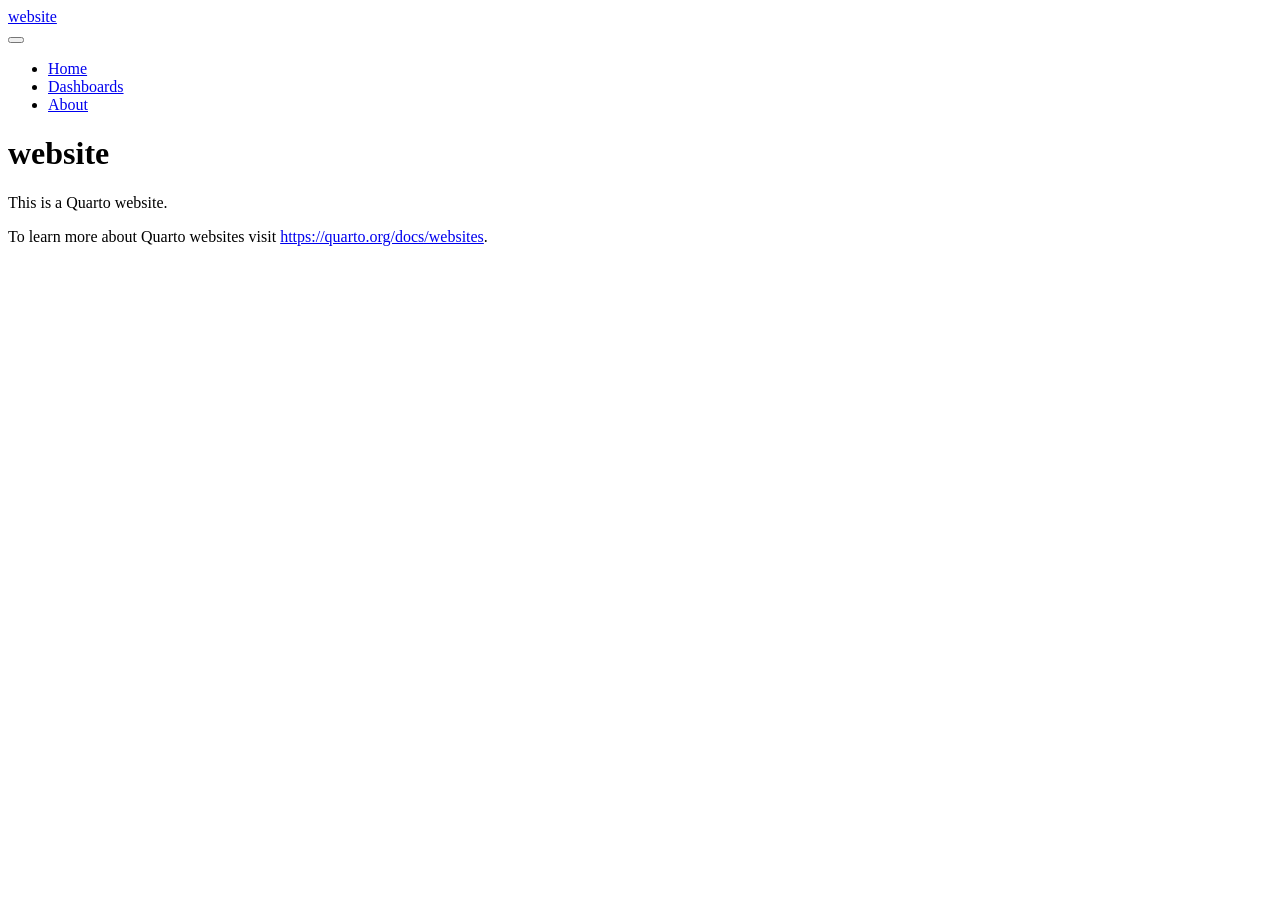
==== docs/index.html @ 992c8e1e "Archivos de quarto añadidos" ====
<!DOCTYPE html>
<html xmlns="http://www.w3.org/1999/xhtml" lang="en" xml:lang="en"><head>

<meta charset="utf-8">
<meta name="generator" content="quarto-1.9.36">

<meta name="viewport" content="width=device-width, initial-scale=1.0, user-scalable=yes">


<title>website</title>
<style>
/* Default styles provided by pandoc.
** See https://pandoc.org/MANUAL.html#variables-for-html for config info.
*/
code{white-space: pre-wrap;}
span.smallcaps{font-variant: small-caps;}
div.columns{display: flex; gap: min(4vw, 1.5em);}
div.column{flex: auto; overflow-x: auto;}
div.hanging-indent{margin-left: 1.5em; text-indent: -1.5em;}
ul.task-list{list-style: none;}
ul.task-list li input[type="checkbox"] {
  width: 0.8em;
  margin: 0 0.8em 0.2em -1em; /* quarto-specific, see https://github.com/quarto-dev/quarto-cli/issues/4556 */ 
  vertical-align: middle;
}
</style>


<script src="site_libs/quarto-nav/quarto-nav.js"></script>
<script src="site_libs/quarto-nav/headroom.min.js"></script>
<script src="site_libs/clipboard/clipboard.min.js"></script>
<script src="site_libs/quarto-search/autocomplete.umd.js"></script>
<script src="site_libs/quarto-search/fuse.min.js"></script>
<script src="site_libs/quarto-search/quarto-search.js"></script>
<meta name="quarto:offset" content="./">
<script src="site_libs/quarto-html/quarto.js" type="module"></script>
<script src="site_libs/quarto-html/tabsets/tabsets.js" type="module"></script>
<script src="site_libs/quarto-html/popper.min.js"></script>
<script src="site_libs/quarto-html/tippy.umd.min.js"></script>
<script src="site_libs/quarto-html/anchor.min.js"></script>
<link href="site_libs/quarto-html/tippy.css" rel="stylesheet">
<link href="site_libs/quarto-html/quarto-syntax-highlighting-845c23b38eaddc0f92fda52bfe77a8c8.css" rel="stylesheet" id="quarto-text-highlighting-styles">
<script src="site_libs/bootstrap/bootstrap.min.js"></script>
<link href="site_libs/bootstrap/bootstrap-icons.css" rel="stylesheet">
<link href="site_libs/bootstrap/bootstrap-a0f9fd0d421825b736dc1bbcbcba2219.min.css" rel="stylesheet" append-hash="true" id="quarto-bootstrap" data-mode="light">
<script id="quarto-search-options" type="application/json">{
  "location": "navbar",
  "copy-button": false,
  "collapse-after": 3,
  "panel-placement": "end",
  "type": "overlay",
  "limit": 50,
  "keyboard-shortcut": [
    "f",
    "/",
    "s"
  ],
  "show-item-context": false,
  "language": {
    "search-no-results-text": "No results",
    "search-matching-documents-text": "matching documents",
    "search-copy-link-title": "Copy link to search",
    "search-hide-matches-text": "Hide additional matches",
    "search-more-match-text": "more match in this document",
    "search-more-matches-text": "more matches in this document",
    "search-clear-button-title": "Clear",
    "search-text-placeholder": "",
    "search-detached-cancel-button-title": "Cancel",
    "search-submit-button-title": "Submit",
    "search-label": "Search"
  }
}</script>


<link rel="stylesheet" href="styles.css">
</head>

<body class="nav-fixed quarto-light">

<div id="quarto-search-results"></div>
  <header id="quarto-header" class="headroom fixed-top">
    <nav class="navbar navbar-expand-lg " data-bs-theme="dark">
      <div class="navbar-container container-fluid">
      <div class="navbar-brand-container mx-auto">
    <a class="navbar-brand" href="./index.html">
    <span class="navbar-title">website</span>
    </a>
  </div>
            <div id="quarto-search" class="" title="Search"></div>
          <button class="navbar-toggler" type="button" data-bs-toggle="collapse" data-bs-target="#navbarCollapse" aria-controls="navbarCollapse" role="menu" aria-expanded="false" aria-label="Toggle navigation" onclick="if (window.quartoToggleHeadroom) { window.quartoToggleHeadroom(); }">
  <span class="navbar-toggler-icon"></span>
</button>
          <div class="collapse navbar-collapse" id="navbarCollapse">
            <ul class="navbar-nav navbar-nav-scroll me-auto">
  <li class="nav-item">
    <a class="nav-link active" href="./index.html" aria-current="page"> 
<span class="menu-text">Home</span></a>
  </li>  
  <li class="nav-item">
    <a class="nav-link" href="./dashboard/index.html"> 
<span class="menu-text">Dashboards</span></a>
  </li>  
  <li class="nav-item">
    <a class="nav-link" href="./about.html"> 
<span class="menu-text">About</span></a>
  </li>  
</ul>
          </div> <!-- /navcollapse -->
            <div class="quarto-navbar-tools">
</div>
      </div> <!-- /container-fluid -->
    </nav>
</header>
<!-- content -->
<div id="quarto-content" class="quarto-container page-columns page-rows-contents page-layout-article page-navbar">
<!-- sidebar -->
<!-- margin-sidebar -->
    <div id="quarto-margin-sidebar" class="sidebar margin-sidebar zindex-bottom">
        
    </div>
<!-- main -->
<main class="content" id="quarto-document-content">

<header id="title-block-header" class="quarto-title-block default">
<div class="quarto-title">
<h1 class="title">website</h1>
</div>



<div class="quarto-title-meta">

    
  
    
  </div>
  


</header>


<p>This is a Quarto website.</p>
<p>To learn more about Quarto websites visit <a href="https://quarto.org/docs/websites" class="uri">https://quarto.org/docs/websites</a>.</p>



</main> <!-- /main -->
<script id="quarto-html-after-body" type="application/javascript">
  window.document.addEventListener("DOMContentLoaded", function (event) {
    const icon = "";
    const anchorJS = new window.AnchorJS();
    anchorJS.options = {
      placement: 'right',
      icon: icon
    };
    anchorJS.add('.anchored');
    const isCodeAnnotation = (el) => {
      for (const clz of el.classList) {
        if (clz.startsWith('code-annotation-')) {                     
          return true;
        }
      }
      return false;
    }
    const onCopySuccess = function(e) {
      // button target
      const button = e.trigger;
      // don't keep focus
      button.blur();
      // flash "checked"
      button.classList.add('code-copy-button-checked');
      var currentTitle = button.getAttribute("title");
      button.setAttribute("title", "Copied!");
      let tooltip;
      if (window.bootstrap) {
        button.setAttribute("data-bs-toggle", "tooltip");
        button.setAttribute("data-bs-placement", "left");
        button.setAttribute("data-bs-title", "Copied!");
        tooltip = new bootstrap.Tooltip(button, 
          { trigger: "manual", 
            customClass: "code-copy-button-tooltip",
            offset: [0, -8]});
        tooltip.show();    
      }
      setTimeout(function() {
        if (tooltip) {
          tooltip.hide();
          button.removeAttribute("data-bs-title");
          button.removeAttribute("data-bs-toggle");
          button.removeAttribute("data-bs-placement");
        }
        button.setAttribute("title", currentTitle);
        button.classList.remove('code-copy-button-checked');
      }, 1000);
      // clear code selection
      e.clearSelection();
    }
    const getTextToCopy = function(trigger) {
      const outerScaffold = trigger.parentElement.cloneNode(true);
      const codeEl = outerScaffold.querySelector('code');
      for (const childEl of codeEl.children) {
        if (isCodeAnnotation(childEl)) {
          childEl.remove();
        }
      }
      return codeEl.innerText;
    }
    const clipboard = new window.ClipboardJS('.code-copy-button:not([data-in-quarto-modal])', {
      text: getTextToCopy
    });
    clipboard.on('success', onCopySuccess);
    if (window.document.getElementById('quarto-embedded-source-code-modal')) {
      const clipboardModal = new window.ClipboardJS('.code-copy-button[data-in-quarto-modal]', {
        text: getTextToCopy,
        container: window.document.getElementById('quarto-embedded-source-code-modal')
      });
      clipboardModal.on('success', onCopySuccess);
    }
      var localhostRegex = new RegExp(/^(?:http|https):\/\/localhost\:?[0-9]*\//);
      var mailtoRegex = new RegExp(/^mailto:/);
        var filterRegex = new RegExp('/' + window.location.host + '/');
      var isInternal = (href) => {
          return filterRegex.test(href) || localhostRegex.test(href) || mailtoRegex.test(href);
      }
      // Inspect non-navigation links and adorn them if external
     var links = window.document.querySelectorAll('a[href]:not(.nav-link):not(.navbar-brand):not(.toc-action):not(.sidebar-link):not(.sidebar-item-toggle):not(.pagination-link):not(.no-external):not([aria-hidden]):not(.dropdown-item):not(.quarto-navigation-tool):not(.about-link)');
      for (var i=0; i<links.length; i++) {
        const link = links[i];
        if (!isInternal(link.href)) {
          // undo the damage that might have been done by quarto-nav.js in the case of
          // links that we want to consider external
          if (link.dataset.originalHref !== undefined) {
            link.href = link.dataset.originalHref;
          }
        }
      }
    function tippyHover(el, contentFn, onTriggerFn, onUntriggerFn) {
      const config = {
        allowHTML: true,
        maxWidth: 500,
        delay: 100,
        arrow: false,
        appendTo: function(el) {
            return el.parentElement;
        },
        interactive: true,
        interactiveBorder: 10,
        theme: 'quarto',
        placement: 'bottom-start',
      };
      if (contentFn) {
        config.content = contentFn;
      }
      if (onTriggerFn) {
        config.onTrigger = onTriggerFn;
      }
      if (onUntriggerFn) {
        config.onUntrigger = onUntriggerFn;
      }
      window.tippy(el, config); 
    }
    const noterefs = window.document.querySelectorAll('a[role="doc-noteref"]');
    for (var i=0; i<noterefs.length; i++) {
      const ref = noterefs[i];
      tippyHover(ref, function() {
        // use id or data attribute instead here
        let href = ref.getAttribute('data-footnote-href') || ref.getAttribute('href');
        try { href = new URL(href).hash; } catch {}
        const id = href.replace(/^#\/?/, "");
        const note = window.document.getElementById(id);
        if (note) {
          return note.innerHTML;
        } else {
          return "";
        }
      });
    }
    const xrefs = window.document.querySelectorAll('a.quarto-xref');
    const processXRef = (id, note) => {
      // Strip column container classes
      const stripColumnClz = (el) => {
        el.classList.remove("page-full", "page-columns");
        if (el.children) {
          for (const child of el.children) {
            stripColumnClz(child);
          }
        }
      }
      stripColumnClz(note)
      if (id === null || id.startsWith('sec-')) {
        // Special case sections, only their first couple elements
        const container = document.createElement("div");
        if (note.children && note.children.length > 2) {
          container.appendChild(note.children[0].cloneNode(true));
          for (let i = 1; i < note.children.length; i++) {
            const child = note.children[i];
            if (child.tagName === "P" && child.innerText === "") {
              continue;
            } else {
              container.appendChild(child.cloneNode(true));
              break;
            }
          }
          if (window.Quarto?.typesetMath) {
            window.Quarto.typesetMath(container);
          }
          return container.innerHTML
        } else {
          if (window.Quarto?.typesetMath) {
            window.Quarto.typesetMath(note);
          }
          return note.innerHTML;
        }
      } else {
        // Remove any anchor links if they are present
        const anchorLink = note.querySelector('a.anchorjs-link');
        if (anchorLink) {
          anchorLink.remove();
        }
        if (window.Quarto?.typesetMath) {
          window.Quarto.typesetMath(note);
        }
        if (note.classList.contains("callout")) {
          return note.outerHTML;
        } else {
          return note.innerHTML;
        }
      }
    }
    for (var i=0; i<xrefs.length; i++) {
      const xref = xrefs[i];
      tippyHover(xref, undefined, function(instance) {
        instance.disable();
        let url = xref.getAttribute('href');
        let hash = undefined; 
        if (url.startsWith('#')) {
          hash = url;
        } else {
          try { hash = new URL(url).hash; } catch {}
        }
        if (hash) {
          const id = hash.replace(/^#\/?/, "");
          const note = window.document.getElementById(id);
          if (note !== null) {
            try {
              const html = processXRef(id, note.cloneNode(true));
              instance.setContent(html);
            } finally {
              instance.enable();
              instance.show();
            }
          } else {
            // See if we can fetch this
            fetch(url.split('#')[0])
            .then(res => res.text())
            .then(html => {
              const parser = new DOMParser();
              const htmlDoc = parser.parseFromString(html, "text/html");
              const note = htmlDoc.getElementById(id);
              if (note !== null) {
                const html = processXRef(id, note);
                instance.setContent(html);
              } 
            }).finally(() => {
              instance.enable();
              instance.show();
            });
          }
        } else {
          // See if we can fetch a full url (with no hash to target)
          // This is a special case and we should probably do some content thinning / targeting
          fetch(url)
          .then(res => res.text())
          .then(html => {
            const parser = new DOMParser();
            const htmlDoc = parser.parseFromString(html, "text/html");
            const note = htmlDoc.querySelector('main.content');
            if (note !== null) {
              // This should only happen for chapter cross references
              // (since there is no id in the URL)
              // remove the first header
              if (note.children.length > 0 && note.children[0].tagName === "HEADER") {
                note.children[0].remove();
              }
              const html = processXRef(null, note);
              instance.setContent(html);
            } 
          }).finally(() => {
            instance.enable();
            instance.show();
          });
        }
      }, function(instance) {
      });
    }
        let selectedAnnoteEl;
        const selectorForAnnotation = ( cell, annotation) => {
          let cellAttr = 'data-code-cell="' + cell + '"';
          let lineAttr = 'data-code-annotation="' +  annotation + '"';
          const selector = 'span[' + cellAttr + '][' + lineAttr + ']';
          return selector;
        }
        const selectCodeLines = (annoteEl) => {
          const doc = window.document;
          const targetCell = annoteEl.getAttribute("data-target-cell");
          const targetAnnotation = annoteEl.getAttribute("data-target-annotation");
          const annoteSpan = window.document.querySelector(selectorForAnnotation(targetCell, targetAnnotation));
          const lines = annoteSpan.getAttribute("data-code-lines").split(",");
          const lineIds = lines.map((line) => {
            return targetCell + "-" + line;
          })
          let top = null;
          let height = null;
          let parent = null;
          if (lineIds.length > 0) {
              //compute the position of the single el (top and bottom and make a div)
              const el = window.document.getElementById(lineIds[0]);
              top = el.offsetTop;
              height = el.offsetHeight;
              parent = el.parentElement.parentElement;
            if (lineIds.length > 1) {
              const lastEl = window.document.getElementById(lineIds[lineIds.length - 1]);
              const bottom = lastEl.offsetTop + lastEl.offsetHeight;
              height = bottom - top;
            }
            if (top !== null && height !== null && parent !== null) {
              // cook up a div (if necessary) and position it 
              let div = window.document.getElementById("code-annotation-line-highlight");
              if (div === null) {
                div = window.document.createElement("div");
                div.setAttribute("id", "code-annotation-line-highlight");
                div.style.position = 'absolute';
                parent.appendChild(div);
              }
              div.style.top = top - 2 + "px";
              div.style.height = height + 4 + "px";
              div.style.left = 0;
              let gutterDiv = window.document.getElementById("code-annotation-line-highlight-gutter");
              if (gutterDiv === null) {
                gutterDiv = window.document.createElement("div");
                gutterDiv.setAttribute("id", "code-annotation-line-highlight-gutter");
                gutterDiv.style.position = 'absolute';
                const codeCell = window.document.getElementById(targetCell);
                const gutter = codeCell.querySelector('.code-annotation-gutter');
                gutter.appendChild(gutterDiv);
              }
              gutterDiv.style.top = top - 2 + "px";
              gutterDiv.style.height = height + 4 + "px";
            }
            selectedAnnoteEl = annoteEl;
          }
        };
        const unselectCodeLines = () => {
          const elementsIds = ["code-annotation-line-highlight", "code-annotation-line-highlight-gutter"];
          elementsIds.forEach((elId) => {
            const div = window.document.getElementById(elId);
            if (div) {
              div.remove();
            }
          });
          selectedAnnoteEl = undefined;
        };
          // Handle positioning of the toggle
      window.addEventListener(
        "resize",
        throttle(() => {
          elRect = undefined;
          if (selectedAnnoteEl) {
            selectCodeLines(selectedAnnoteEl);
          }
        }, 10)
      );
      function throttle(fn, ms) {
      let throttle = false;
      let timer;
        return (...args) => {
          if(!throttle) { // first call gets through
              fn.apply(this, args);
              throttle = true;
          } else { // all the others get throttled
              if(timer) clearTimeout(timer); // cancel #2
              timer = setTimeout(() => {
                fn.apply(this, args);
                timer = throttle = false;
              }, ms);
          }
        };
      }
        // Attach click handler to the DT
        const annoteDls = window.document.querySelectorAll('dt[data-target-cell]');
        for (const annoteDlNode of annoteDls) {
          annoteDlNode.addEventListener('click', (event) => {
            const clickedEl = event.target;
            if (clickedEl !== selectedAnnoteEl) {
              unselectCodeLines();
              const activeEl = window.document.querySelector('dt[data-target-cell].code-annotation-active');
              if (activeEl) {
                activeEl.classList.remove('code-annotation-active');
              }
              selectCodeLines(clickedEl);
              clickedEl.classList.add('code-annotation-active');
            } else {
              // Unselect the line
              unselectCodeLines();
              clickedEl.classList.remove('code-annotation-active');
            }
          });
        }
    const findCites = (el) => {
      const parentEl = el.parentElement;
      if (parentEl) {
        const cites = parentEl.dataset.cites;
        if (cites) {
          return {
            el,
            cites: cites.split(' ')
          };
        } else {
          return findCites(el.parentElement)
        }
      } else {
        return undefined;
      }
    };
    var bibliorefs = window.document.querySelectorAll('a[role="doc-biblioref"]');
    for (var i=0; i<bibliorefs.length; i++) {
      const ref = bibliorefs[i];
      const citeInfo = findCites(ref);
      if (citeInfo) {
        tippyHover(citeInfo.el, function() {
          var popup = window.document.createElement('div');
          citeInfo.cites.forEach(function(cite) {
            var citeDiv = window.document.createElement('div');
            citeDiv.classList.add('hanging-indent');
            citeDiv.classList.add('csl-entry');
            var biblioDiv = window.document.getElementById('ref-' + cite);
            if (biblioDiv) {
              citeDiv.innerHTML = biblioDiv.innerHTML;
            }
            popup.appendChild(citeDiv);
          });
          return popup.innerHTML;
        });
      }
    }
  });
  </script>
</div> <!-- /content -->




</body></html>
---- docs/site_libs/quarto-html/tippy.css ----
.tippy-box[data-animation=fade][data-state=hidden]{opacity:0}[data-tippy-root]{max-width:calc(100vw - 10px)}.tippy-box{position:relative;background-color:#333;color:#fff;border-radius:4px;font-size:14px;line-height:1.4;white-space:normal;outline:0;transition-property:transform,visibility,opacity}.tippy-box[data-placement^=top]>.tippy-arrow{bottom:0}.tippy-box[data-placement^=top]>.tippy-arrow:before{bottom:-7px;left:0;border-width:8px 8px 0;border-top-color:initial;transform-origin:center top}.tippy-box[data-placement^=bottom]>.tippy-arrow{top:0}.tippy-box[data-placement^=bottom]>.tippy-arrow:before{top:-7px;left:0;border-width:0 8px 8px;border-bottom-color:initial;transform-origin:center bottom}.tippy-box[data-placement^=left]>.tippy-arrow{right:0}.tippy-box[data-placement^=left]>.tippy-arrow:before{border-width:8px 0 8px 8px;border-left-color:initial;right:-7px;transform-origin:center left}.tippy-box[data-placement^=right]>.tippy-arrow{left:0}.tippy-box[data-placement^=right]>.tippy-arrow:before{left:-7px;border-width:8px 8px 8px 0;border-right-color:initial;transform-origin:center right}.tippy-box[data-inertia][data-state=visible]{transition-timing-function:cubic-bezier(.54,1.5,.38,1.11)}.tippy-arrow{width:16px;height:16px;color:#333}.tippy-arrow:before{content:"";position:absolute;border-color:transparent;border-style:solid}.tippy-content{position:relative;padding:5px 9px;z-index:1}
---- docs/site_libs/quarto-html/quarto-syntax-highlighting-845c23b38eaddc0f92fda52bfe77a8c8.css ----
/* quarto syntax highlight colors */
:root {
  --quarto-hl-ot-color: #003B4F;
  --quarto-hl-at-color: #657422;
  --quarto-hl-ss-color: #20794D;
  --quarto-hl-an-color: #5E5E5E;
  --quarto-hl-fu-color: #4758AB;
  --quarto-hl-st-color: #20794D;
  --quarto-hl-cf-color: #003B4F;
  --quarto-hl-op-color: #5E5E5E;
  --quarto-hl-er-color: #AD0000;
  --quarto-hl-bn-color: #AD0000;
  --quarto-hl-al-color: #AD0000;
  --quarto-hl-va-color: #111111;
  --quarto-hl-bu-color: inherit;
  --quarto-hl-ex-color: inherit;
  --quarto-hl-pp-color: #AD0000;
  --quarto-hl-in-color: #5E5E5E;
  --quarto-hl-vs-color: #20794D;
  --quarto-hl-wa-color: #5E5E5E;
  --quarto-hl-do-color: #5E5E5E;
  --quarto-hl-im-color: #00769E;
  --quarto-hl-ch-color: #20794D;
  --quarto-hl-dt-color: #AD0000;
  --quarto-hl-fl-color: #AD0000;
  --quarto-hl-co-color: #5E5E5E;
  --quarto-hl-cv-color: #5E5E5E;
  --quarto-hl-cn-color: #8f5902;
  --quarto-hl-sc-color: #5E5E5E;
  --quarto-hl-dv-color: #AD0000;
  --quarto-hl-kw-color: #003B4F;
}

/* other quarto variables */
:root {
  --quarto-font-monospace: SFMono-Regular, Menlo, Monaco, Consolas, "Liberation Mono", "Courier New", monospace;
}

/* syntax highlight based on Pandoc's rules */
pre > code.sourceCode > span {
  color: #003B4F;
}

code.sourceCode > span {
  color: #003B4F;
}

div.sourceCode,
div.sourceCode pre.sourceCode {
  color: #003B4F;
}

/* Normal */
code span {
  color: #003B4F;
}

/* Alert */
code span.al {
  color: #AD0000;
  font-style: inherit;
}

/* Annotation */
code span.an {
  color: #5E5E5E;
  font-style: inherit;
}

/* Attribute */
code span.at {
  color: #657422;
  font-style: inherit;
}

/* BaseN */
code span.bn {
  color: #AD0000;
  font-style: inherit;
}

/* BuiltIn */
code span.bu {
  font-style: inherit;
}

/* ControlFlow */
code span.cf {
  color: #003B4F;
  font-weight: bold;
  font-style: inherit;
}

/* Char */
code span.ch {
  color: #20794D;
  font-style: inherit;
}

/* Constant */
code span.cn {
  color: #8f5902;
  font-style: inherit;
}

/* Comment */
code span.co {
  color: #5E5E5E;
  font-style: inherit;
}

/* CommentVar */
code span.cv {
  color: #5E5E5E;
  font-style: italic;
}

/* Documentation */
code span.do {
  color: #5E5E5E;
  font-style: italic;
}

/* DataType */
code span.dt {
  color: #AD0000;
  font-style: inherit;
}

/* DecVal */
code span.dv {
  color: #AD0000;
  font-style: inherit;
}

/* Error */
code span.er {
  color: #AD0000;
  font-style: inherit;
}

/* Extension */
code span.ex {
  font-style: inherit;
}

/* Float */
code span.fl {
  color: #AD0000;
  font-style: inherit;
}

/* Function */
code span.fu {
  color: #4758AB;
  font-style: inherit;
}

/* Import */
code span.im {
  color: #00769E;
  font-style: inherit;
}

/* Information */
code span.in {
  color: #5E5E5E;
  font-style: inherit;
}

/* Keyword */
code span.kw {
  color: #003B4F;
  font-weight: bold;
  font-style: inherit;
}

/* Operator */
code span.op {
  color: #5E5E5E;
  font-style: inherit;
}

/* Other */
code span.ot {
  color: #003B4F;
  font-style: inherit;
}

/* Preprocessor */
code span.pp {
  color: #AD0000;
  font-style: inherit;
}

/* SpecialChar */
code span.sc {
  color: #5E5E5E;
  font-style: inherit;
}

/* SpecialString */
code span.ss {
  color: #20794D;
  font-style: inherit;
}

/* String */
code span.st {
  color: #20794D;
  font-style: inherit;
}

/* Variable */
code span.va {
  color: #111111;
  font-style: inherit;
}

/* VerbatimString */
code span.vs {
  color: #20794D;
  font-style: inherit;
}

/* Warning */
code span.wa {
  color: #5E5E5E;
  font-style: italic;
}

.prevent-inlining {
  content: "</";
}

/*# sourceMappingURL=ac89f0bb514bba72461919f78549e31c.css.map */
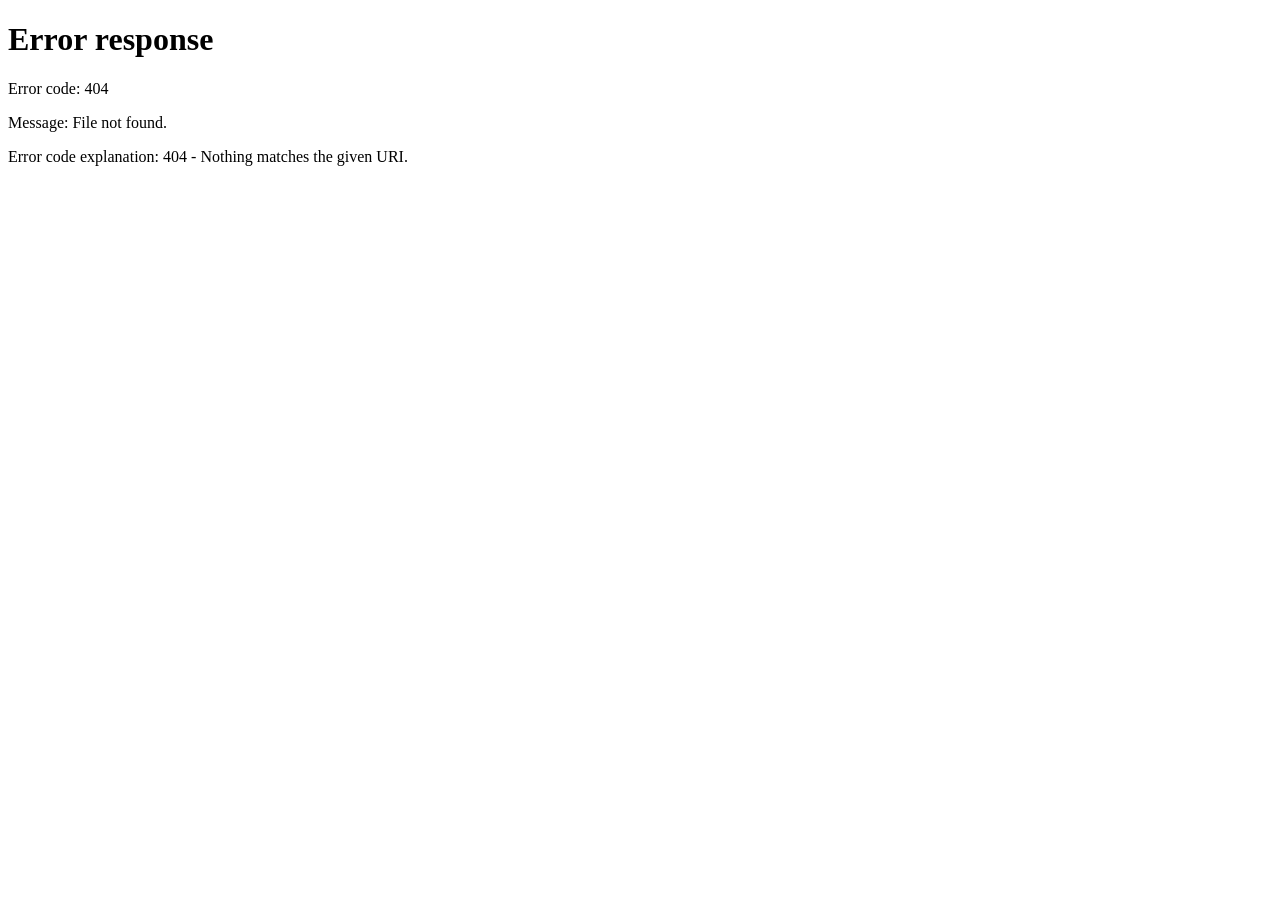
==== commit fd2e7ffe: "Cambios a la web" ====
--- a/docs/index.html
+++ b/docs/index.html
@@ -1,554 +1,8 @@
-<!DOCTYPE html>
-<html xmlns="http://www.w3.org/1999/xhtml" lang="en" xml:lang="en"><head>
-
-<meta charset="utf-8">
-<meta name="generator" content="quarto-1.9.36">
-
-<meta name="viewport" content="width=device-width, initial-scale=1.0, user-scalable=yes">
-
-
-<title>website</title>
-<style>
-/* Default styles provided by pandoc.
-** See https://pandoc.org/MANUAL.html#variables-for-html for config info.
-*/
-code{white-space: pre-wrap;}
-span.smallcaps{font-variant: small-caps;}
-div.columns{display: flex; gap: min(4vw, 1.5em);}
-div.column{flex: auto; overflow-x: auto;}
-div.hanging-indent{margin-left: 1.5em; text-indent: -1.5em;}
-ul.task-list{list-style: none;}
-ul.task-list li input[type="checkbox"] {
-  width: 0.8em;
-  margin: 0 0.8em 0.2em -1em; /* quarto-specific, see https://github.com/quarto-dev/quarto-cli/issues/4556 */ 
-  vertical-align: middle;
-}
-</style>
-
-
-<script src="site_libs/quarto-nav/quarto-nav.js"></script>
-<script src="site_libs/quarto-nav/headroom.min.js"></script>
-<script src="site_libs/clipboard/clipboard.min.js"></script>
-<script src="site_libs/quarto-search/autocomplete.umd.js"></script>
-<script src="site_libs/quarto-search/fuse.min.js"></script>
-<script src="site_libs/quarto-search/quarto-search.js"></script>
-<meta name="quarto:offset" content="./">
-<script src="site_libs/quarto-html/quarto.js" type="module"></script>
-<script src="site_libs/quarto-html/tabsets/tabsets.js" type="module"></script>
-<script src="site_libs/quarto-html/popper.min.js"></script>
-<script src="site_libs/quarto-html/tippy.umd.min.js"></script>
-<script src="site_libs/quarto-html/anchor.min.js"></script>
-<link href="site_libs/quarto-html/tippy.css" rel="stylesheet">
-<link href="site_libs/quarto-html/quarto-syntax-highlighting-845c23b38eaddc0f92fda52bfe77a8c8.css" rel="stylesheet" id="quarto-text-highlighting-styles">
-<script src="site_libs/bootstrap/bootstrap.min.js"></script>
-<link href="site_libs/bootstrap/bootstrap-icons.css" rel="stylesheet">
-<link href="site_libs/bootstrap/bootstrap-a0f9fd0d421825b736dc1bbcbcba2219.min.css" rel="stylesheet" append-hash="true" id="quarto-bootstrap" data-mode="light">
-<script id="quarto-search-options" type="application/json">{
-  "location": "navbar",
-  "copy-button": false,
-  "collapse-after": 3,
-  "panel-placement": "end",
-  "type": "overlay",
-  "limit": 50,
-  "keyboard-shortcut": [
-    "f",
-    "/",
-    "s"
-  ],
-  "show-item-context": false,
-  "language": {
-    "search-no-results-text": "No results",
-    "search-matching-documents-text": "matching documents",
-    "search-copy-link-title": "Copy link to search",
-    "search-hide-matches-text": "Hide additional matches",
-    "search-more-match-text": "more match in this document",
-    "search-more-matches-text": "more matches in this document",
-    "search-clear-button-title": "Clear",
-    "search-text-placeholder": "",
-    "search-detached-cancel-button-title": "Cancel",
-    "search-submit-button-title": "Submit",
-    "search-label": "Search"
-  }
-}</script>
-
-
-<link rel="stylesheet" href="styles.css">
-</head>
-
-<body class="nav-fixed quarto-light">
-
-<div id="quarto-search-results"></div>
-  <header id="quarto-header" class="headroom fixed-top">
-    <nav class="navbar navbar-expand-lg " data-bs-theme="dark">
-      <div class="navbar-container container-fluid">
-      <div class="navbar-brand-container mx-auto">
-    <a class="navbar-brand" href="./index.html">
-    <span class="navbar-title">website</span>
-    </a>
-  </div>
-            <div id="quarto-search" class="" title="Search"></div>
-          <button class="navbar-toggler" type="button" data-bs-toggle="collapse" data-bs-target="#navbarCollapse" aria-controls="navbarCollapse" role="menu" aria-expanded="false" aria-label="Toggle navigation" onclick="if (window.quartoToggleHeadroom) { window.quartoToggleHeadroom(); }">
-  <span class="navbar-toggler-icon"></span>
-</button>
-          <div class="collapse navbar-collapse" id="navbarCollapse">
-            <ul class="navbar-nav navbar-nav-scroll me-auto">
-  <li class="nav-item">
-    <a class="nav-link active" href="./index.html" aria-current="page"> 
-<span class="menu-text">Home</span></a>
-  </li>  
-  <li class="nav-item">
-    <a class="nav-link" href="./dashboard/index.html"> 
-<span class="menu-text">Dashboards</span></a>
-  </li>  
-  <li class="nav-item">
-    <a class="nav-link" href="./about.html"> 
-<span class="menu-text">About</span></a>
-  </li>  
-</ul>
-          </div> <!-- /navcollapse -->
-            <div class="quarto-navbar-tools">
-</div>
-      </div> <!-- /container-fluid -->
-    </nav>
-</header>
-<!-- content -->
-<div id="quarto-content" class="quarto-container page-columns page-rows-contents page-layout-article page-navbar">
-<!-- sidebar -->
-<!-- margin-sidebar -->
-    <div id="quarto-margin-sidebar" class="sidebar margin-sidebar zindex-bottom">
-        
-    </div>
-<!-- main -->
-<main class="content" id="quarto-document-content">
-
-<header id="title-block-header" class="quarto-title-block default">
-<div class="quarto-title">
-<h1 class="title">website</h1>
-</div>
-
-
-
-<div class="quarto-title-meta">
-
-    
-  
-    
-  </div>
-  
-
-
-</header>
-
-
-<p>This is a Quarto website.</p>
-<p>To learn more about Quarto websites visit <a href="https://quarto.org/docs/websites" class="uri">https://quarto.org/docs/websites</a>.</p>
-
-
-
-</main> <!-- /main -->
-<script id="quarto-html-after-body" type="application/javascript">
-  window.document.addEventListener("DOMContentLoaded", function (event) {
-    const icon = "";
-    const anchorJS = new window.AnchorJS();
-    anchorJS.options = {
-      placement: 'right',
-      icon: icon
-    };
-    anchorJS.add('.anchored');
-    const isCodeAnnotation = (el) => {
-      for (const clz of el.classList) {
-        if (clz.startsWith('code-annotation-')) {                     
-          return true;
-        }
-      }
-      return false;
-    }
-    const onCopySuccess = function(e) {
-      // button target
-      const button = e.trigger;
-      // don't keep focus
-      button.blur();
-      // flash "checked"
-      button.classList.add('code-copy-button-checked');
-      var currentTitle = button.getAttribute("title");
-      button.setAttribute("title", "Copied!");
-      let tooltip;
-      if (window.bootstrap) {
-        button.setAttribute("data-bs-toggle", "tooltip");
-        button.setAttribute("data-bs-placement", "left");
-        button.setAttribute("data-bs-title", "Copied!");
-        tooltip = new bootstrap.Tooltip(button, 
-          { trigger: "manual", 
-            customClass: "code-copy-button-tooltip",
-            offset: [0, -8]});
-        tooltip.show();    
-      }
-      setTimeout(function() {
-        if (tooltip) {
-          tooltip.hide();
-          button.removeAttribute("data-bs-title");
-          button.removeAttribute("data-bs-toggle");
-          button.removeAttribute("data-bs-placement");
-        }
-        button.setAttribute("title", currentTitle);
-        button.classList.remove('code-copy-button-checked');
-      }, 1000);
-      // clear code selection
-      e.clearSelection();
-    }
-    const getTextToCopy = function(trigger) {
-      const outerScaffold = trigger.parentElement.cloneNode(true);
-      const codeEl = outerScaffold.querySelector('code');
-      for (const childEl of codeEl.children) {
-        if (isCodeAnnotation(childEl)) {
-          childEl.remove();
-        }
-      }
-      return codeEl.innerText;
-    }
-    const clipboard = new window.ClipboardJS('.code-copy-button:not([data-in-quarto-modal])', {
-      text: getTextToCopy
-    });
-    clipboard.on('success', onCopySuccess);
-    if (window.document.getElementById('quarto-embedded-source-code-modal')) {
-      const clipboardModal = new window.ClipboardJS('.code-copy-button[data-in-quarto-modal]', {
-        text: getTextToCopy,
-        container: window.document.getElementById('quarto-embedded-source-code-modal')
-      });
-      clipboardModal.on('success', onCopySuccess);
-    }
-      var localhostRegex = new RegExp(/^(?:http|https):\/\/localhost\:?[0-9]*\//);
-      var mailtoRegex = new RegExp(/^mailto:/);
-        var filterRegex = new RegExp('/' + window.location.host + '/');
-      var isInternal = (href) => {
-          return filterRegex.test(href) || localhostRegex.test(href) || mailtoRegex.test(href);
-      }
-      // Inspect non-navigation links and adorn them if external
-     var links = window.document.querySelectorAll('a[href]:not(.nav-link):not(.navbar-brand):not(.toc-action):not(.sidebar-link):not(.sidebar-item-toggle):not(.pagination-link):not(.no-external):not([aria-hidden]):not(.dropdown-item):not(.quarto-navigation-tool):not(.about-link)');
-      for (var i=0; i<links.length; i++) {
-        const link = links[i];
-        if (!isInternal(link.href)) {
-          // undo the damage that might have been done by quarto-nav.js in the case of
-          // links that we want to consider external
-          if (link.dataset.originalHref !== undefined) {
-            link.href = link.dataset.originalHref;
-          }
-        }
-      }
-    function tippyHover(el, contentFn, onTriggerFn, onUntriggerFn) {
-      const config = {
-        allowHTML: true,
-        maxWidth: 500,
-        delay: 100,
-        arrow: false,
-        appendTo: function(el) {
-            return el.parentElement;
-        },
-        interactive: true,
-        interactiveBorder: 10,
-        theme: 'quarto',
-        placement: 'bottom-start',
-      };
-      if (contentFn) {
-        config.content = contentFn;
-      }
-      if (onTriggerFn) {
-        config.onTrigger = onTriggerFn;
-      }
-      if (onUntriggerFn) {
-        config.onUntrigger = onUntriggerFn;
-      }
-      window.tippy(el, config); 
-    }
-    const noterefs = window.document.querySelectorAll('a[role="doc-noteref"]');
-    for (var i=0; i<noterefs.length; i++) {
-      const ref = noterefs[i];
-      tippyHover(ref, function() {
-        // use id or data attribute instead here
-        let href = ref.getAttribute('data-footnote-href') || ref.getAttribute('href');
-        try { href = new URL(href).hash; } catch {}
-        const id = href.replace(/^#\/?/, "");
-        const note = window.document.getElementById(id);
-        if (note) {
-          return note.innerHTML;
-        } else {
-          return "";
-        }
-      });
-    }
-    const xrefs = window.document.querySelectorAll('a.quarto-xref');
-    const processXRef = (id, note) => {
-      // Strip column container classes
-      const stripColumnClz = (el) => {
-        el.classList.remove("page-full", "page-columns");
-        if (el.children) {
-          for (const child of el.children) {
-            stripColumnClz(child);
-          }
-        }
-      }
-      stripColumnClz(note)
-      if (id === null || id.startsWith('sec-')) {
-        // Special case sections, only their first couple elements
-        const container = document.createElement("div");
-        if (note.children && note.children.length > 2) {
-          container.appendChild(note.children[0].cloneNode(true));
-          for (let i = 1; i < note.children.length; i++) {
-            const child = note.children[i];
-            if (child.tagName === "P" && child.innerText === "") {
-              continue;
-            } else {
-              container.appendChild(child.cloneNode(true));
-              break;
-            }
-          }
-          if (window.Quarto?.typesetMath) {
-            window.Quarto.typesetMath(container);
-          }
-          return container.innerHTML
-        } else {
-          if (window.Quarto?.typesetMath) {
-            window.Quarto.typesetMath(note);
-          }
-          return note.innerHTML;
-        }
-      } else {
-        // Remove any anchor links if they are present
-        const anchorLink = note.querySelector('a.anchorjs-link');
-        if (anchorLink) {
-          anchorLink.remove();
-        }
-        if (window.Quarto?.typesetMath) {
-          window.Quarto.typesetMath(note);
-        }
-        if (note.classList.contains("callout")) {
-          return note.outerHTML;
-        } else {
-          return note.innerHTML;
-        }
-      }
-    }
-    for (var i=0; i<xrefs.length; i++) {
-      const xref = xrefs[i];
-      tippyHover(xref, undefined, function(instance) {
-        instance.disable();
-        let url = xref.getAttribute('href');
-        let hash = undefined; 
-        if (url.startsWith('#')) {
-          hash = url;
-        } else {
-          try { hash = new URL(url).hash; } catch {}
-        }
-        if (hash) {
-          const id = hash.replace(/^#\/?/, "");
-          const note = window.document.getElementById(id);
-          if (note !== null) {
-            try {
-              const html = processXRef(id, note.cloneNode(true));
-              instance.setContent(html);
-            } finally {
-              instance.enable();
-              instance.show();
-            }
-          } else {
-            // See if we can fetch this
-            fetch(url.split('#')[0])
-            .then(res => res.text())
-            .then(html => {
-              const parser = new DOMParser();
-              const htmlDoc = parser.parseFromString(html, "text/html");
-              const note = htmlDoc.getElementById(id);
-              if (note !== null) {
-                const html = processXRef(id, note);
-                instance.setContent(html);
-              } 
-            }).finally(() => {
-              instance.enable();
-              instance.show();
-            });
-          }
-        } else {
-          // See if we can fetch a full url (with no hash to target)
-          // This is a special case and we should probably do some content thinning / targeting
-          fetch(url)
-          .then(res => res.text())
-          .then(html => {
-            const parser = new DOMParser();
-            const htmlDoc = parser.parseFromString(html, "text/html");
-            const note = htmlDoc.querySelector('main.content');
-            if (note !== null) {
-              // This should only happen for chapter cross references
-              // (since there is no id in the URL)
-              // remove the first header
-              if (note.children.length > 0 && note.children[0].tagName === "HEADER") {
-                note.children[0].remove();
-              }
-              const html = processXRef(null, note);
-              instance.setContent(html);
-            } 
-          }).finally(() => {
-            instance.enable();
-            instance.show();
-          });
-        }
-      }, function(instance) {
-      });
-    }
-        let selectedAnnoteEl;
-        const selectorForAnnotation = ( cell, annotation) => {
-          let cellAttr = 'data-code-cell="' + cell + '"';
-          let lineAttr = 'data-code-annotation="' +  annotation + '"';
-          const selector = 'span[' + cellAttr + '][' + lineAttr + ']';
-          return selector;
-        }
-        const selectCodeLines = (annoteEl) => {
-          const doc = window.document;
-          const targetCell = annoteEl.getAttribute("data-target-cell");
-          const targetAnnotation = annoteEl.getAttribute("data-target-annotation");
-          const annoteSpan = window.document.querySelector(selectorForAnnotation(targetCell, targetAnnotation));
-          const lines = annoteSpan.getAttribute("data-code-lines").split(",");
-          const lineIds = lines.map((line) => {
-            return targetCell + "-" + line;
-          })
-          let top = null;
-          let height = null;
-          let parent = null;
-          if (lineIds.length > 0) {
-              //compute the position of the single el (top and bottom and make a div)
-              const el = window.document.getElementById(lineIds[0]);
-              top = el.offsetTop;
-              height = el.offsetHeight;
-              parent = el.parentElement.parentElement;
-            if (lineIds.length > 1) {
-              const lastEl = window.document.getElementById(lineIds[lineIds.length - 1]);
-              const bottom = lastEl.offsetTop + lastEl.offsetHeight;
-              height = bottom - top;
-            }
-            if (top !== null && height !== null && parent !== null) {
-              // cook up a div (if necessary) and position it 
-              let div = window.document.getElementById("code-annotation-line-highlight");
-              if (div === null) {
-                div = window.document.createElement("div");
-                div.setAttribute("id", "code-annotation-line-highlight");
-                div.style.position = 'absolute';
-                parent.appendChild(div);
-              }
-              div.style.top = top - 2 + "px";
-              div.style.height = height + 4 + "px";
-              div.style.left = 0;
-              let gutterDiv = window.document.getElementById("code-annotation-line-highlight-gutter");
-              if (gutterDiv === null) {
-                gutterDiv = window.document.createElement("div");
-                gutterDiv.setAttribute("id", "code-annotation-line-highlight-gutter");
-                gutterDiv.style.position = 'absolute';
-                const codeCell = window.document.getElementById(targetCell);
-                const gutter = codeCell.querySelector('.code-annotation-gutter');
-                gutter.appendChild(gutterDiv);
-              }
-              gutterDiv.style.top = top - 2 + "px";
-              gutterDiv.style.height = height + 4 + "px";
-            }
-            selectedAnnoteEl = annoteEl;
-          }
-        };
-        const unselectCodeLines = () => {
-          const elementsIds = ["code-annotation-line-highlight", "code-annotation-line-highlight-gutter"];
-          elementsIds.forEach((elId) => {
-            const div = window.document.getElementById(elId);
-            if (div) {
-              div.remove();
-            }
-          });
-          selectedAnnoteEl = undefined;
-        };
-          // Handle positioning of the toggle
-      window.addEventListener(
-        "resize",
-        throttle(() => {
-          elRect = undefined;
-          if (selectedAnnoteEl) {
-            selectCodeLines(selectedAnnoteEl);
-          }
-        }, 10)
-      );
-      function throttle(fn, ms) {
-      let throttle = false;
-      let timer;
-        return (...args) => {
-          if(!throttle) { // first call gets through
-              fn.apply(this, args);
-              throttle = true;
-          } else { // all the others get throttled
-              if(timer) clearTimeout(timer); // cancel #2
-              timer = setTimeout(() => {
-                fn.apply(this, args);
-                timer = throttle = false;
-              }, ms);
-          }
-        };
-      }
-        // Attach click handler to the DT
-        const annoteDls = window.document.querySelectorAll('dt[data-target-cell]');
-        for (const annoteDlNode of annoteDls) {
-          annoteDlNode.addEventListener('click', (event) => {
-            const clickedEl = event.target;
-            if (clickedEl !== selectedAnnoteEl) {
-              unselectCodeLines();
-              const activeEl = window.document.querySelector('dt[data-target-cell].code-annotation-active');
-              if (activeEl) {
-                activeEl.classList.remove('code-annotation-active');
-              }
-              selectCodeLines(clickedEl);
-              clickedEl.classList.add('code-annotation-active');
-            } else {
-              // Unselect the line
-              unselectCodeLines();
-              clickedEl.classList.remove('code-annotation-active');
-            }
-          });
-        }
-    const findCites = (el) => {
-      const parentEl = el.parentElement;
-      if (parentEl) {
-        const cites = parentEl.dataset.cites;
-        if (cites) {
-          return {
-            el,
-            cites: cites.split(' ')
-          };
-        } else {
-          return findCites(el.parentElement)
-        }
-      } else {
-        return undefined;
-      }
-    };
-    var bibliorefs = window.document.querySelectorAll('a[role="doc-biblioref"]');
-    for (var i=0; i<bibliorefs.length; i++) {
-      const ref = bibliorefs[i];
-      const citeInfo = findCites(ref);
-      if (citeInfo) {
-        tippyHover(citeInfo.el, function() {
-          var popup = window.document.createElement('div');
-          citeInfo.cites.forEach(function(cite) {
-            var citeDiv = window.document.createElement('div');
-            citeDiv.classList.add('hanging-indent');
-            citeDiv.classList.add('csl-entry');
-            var biblioDiv = window.document.getElementById('ref-' + cite);
-            if (biblioDiv) {
-              citeDiv.innerHTML = biblioDiv.innerHTML;
-            }
-            popup.appendChild(citeDiv);
-          });
-          return popup.innerHTML;
-        });
-      }
-    }
-  });
-  </script>
-</div> <!-- /content -->
-
-
-
-
-</body></html>+<html xmlns="http://www.w3.org/1999/xhtml">    
+  <head>      
+    <title>Redirect to dashboard/index.html</title>      
+    <meta http-equiv="refresh" content="0;URL='dashboard/index.html'" />    
+  </head>    
+  <body> 
+  </body>  
+</html>     
